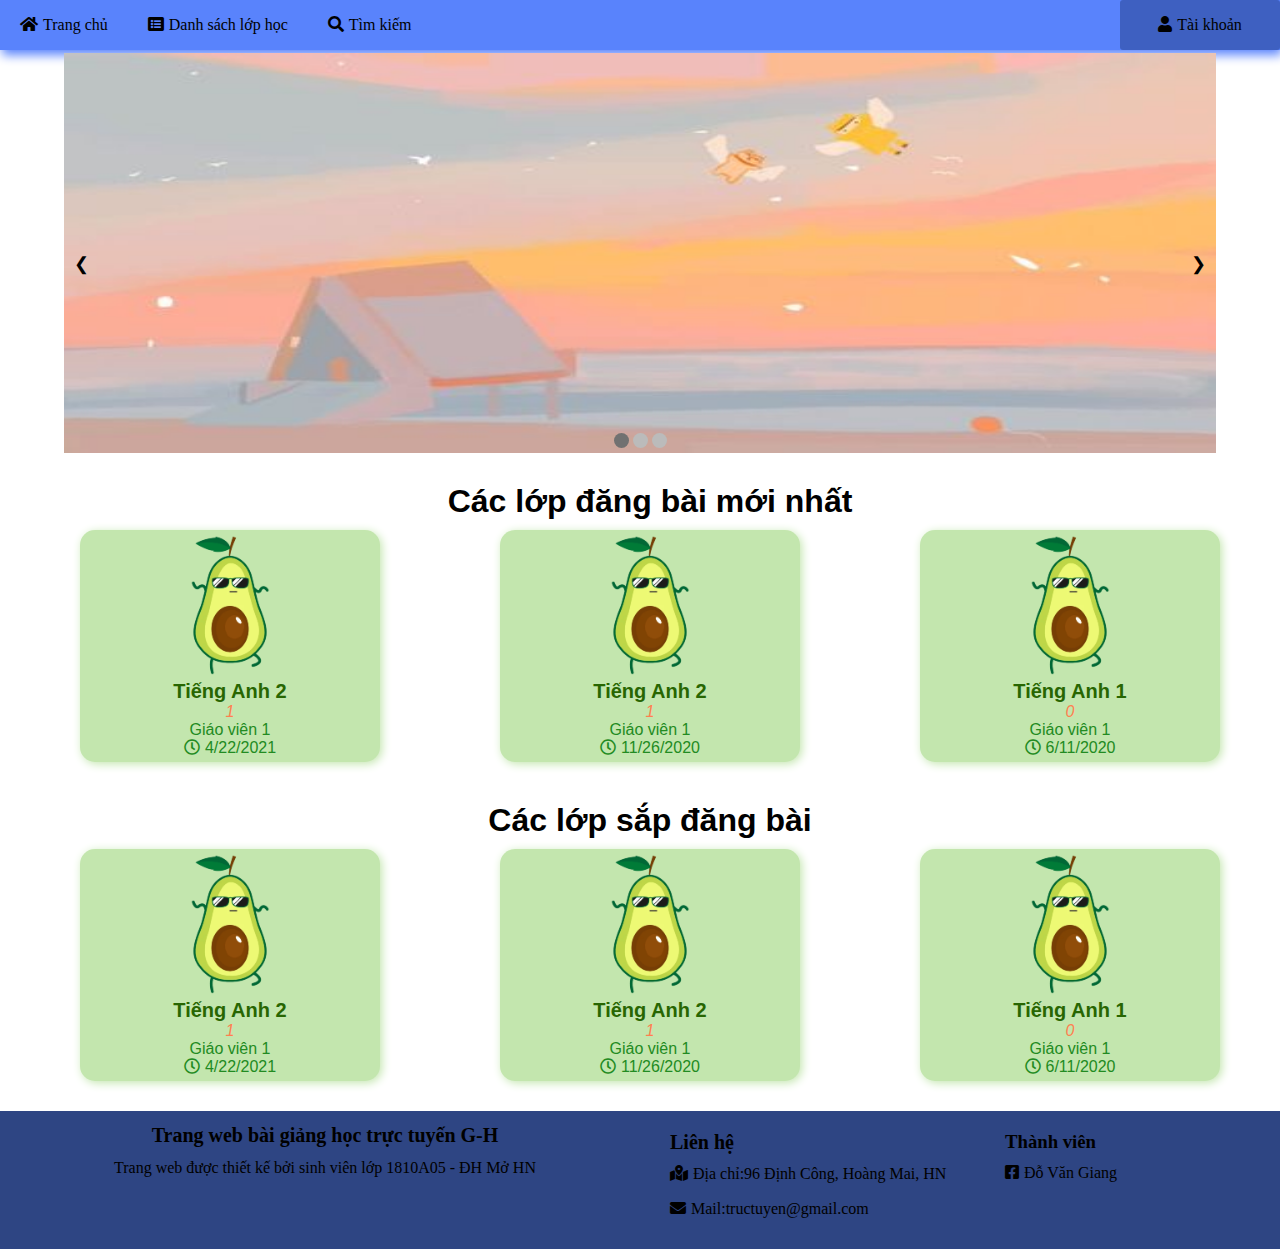
==== index.html @ 6ad75603 "init code" ====
<!DOCTYPE html>
<html lang="en">

<head>
    <meta charset="UTF-8">
    <meta http-equiv="X-UA-Compatible" content="IE=edge">
    <meta name="viewport" content="width=device-width, initial-scale=1.0">

    <head>
        <title>
            Trang chủ
        </title>
        <link href="filecss/menu.css" type="text/css" rel="stylesheet">
        <link href="filecss/DSlop.css" type="text/css" rel="stylesheet">
        <link href="filecss/slide.css" type="text/css" rel="stylesheet">
        <link href="data/fontawesome-free-5.15.4-web/css/all.min.css" rel="stylesheet">
    </head>

<body>

    <header>
        <nav>
            <div class="first">
                <div class="hidden">
                    <img class="icon1" src="anh/list.png">
                </div>
                <ul id="nav" class="nav">
                    <li><a href="index.html"><i class="iconF fas fa-home"></i>Trang chủ</a></li>
                    <li><a onclick="toastMessage();"><i class="iconF fas fa-list-alt"></i>Danh sách lớp học</a></li>
                    <li><a href="html/timkiem.html"><i class="iconF fas fa-search"></i>Tìm kiếm</a></li>
                </ul>
            </div>
            <div class="last">
                <span id="ten"><i class="iconF fas fa-user"></i>Tài khoản</span>
                <ul id="account" class="account">
                    <li><a href="html/login.html" class="button"><span><i class="iconF fas fa-sign-in-alt"></i></span>Đăng
                            nhập</a></li>
                    <li><a href="html/regist.html" class="button"><span><i class="iconF fas fa-user-plus"></i></span>Đăng
                            kí</a></li>
                </ul>
            </div>
        </nav>
    </header>
    <section class="containbody">
        <div class="container">
            <div class="slide change display" style="display: none;"><img class="classimg" src="anh/slider1.jpg">
            </div>
            <div class="slide change" style="display: block;"><img class="classimg" src="anh/slider2.jpg"></div>
            <div class="slide change" style="display: none;"><img class="classimg" src="anh/slider3.jpg"></div>
            <div>
                <a class="prev" onclick="plus(-1)">❮</a>
                <a class="next" onclick="plus(1)">❯</a>
            </div>
            <div class="classdot" style="text-align:center">
                <span class="dot" onclick="current(1)"></span>
                <span class="dot active" onclick="current(2)"></span>
                <span class="dot" onclick="current(3)"></span>
            </div>
        </div>
        <section class="fars">
            <h1>Các lớp đăng bài mới nhất</h1>
            <div id="sec1" class="flex_box">
                <div class="lop_detail"><img class="imgVocado" src="anh/pngegg.png">
                    <p class="className"><b>Tiếng Anh 2</b></p>
                    <p><i class="ix">1</i></p>
                    <p class="tenGV">Giáo viên 1</p>
                    <div class="lich"><i class="iconF iconclock far fa-clock"></i>
                        <div class="time">4/22/2021</div>
                    </div>
                </div>
                <div class="lop_detail"><img class="imgVocado" src="anh/pngegg.png">
                    <p class="className"><b>Tiếng Anh 2</b></p>
                    <p><i class="ix">1</i></p>
                    <p class="tenGV">Giáo viên 1</p>
                    <div class="lich"><i class="iconF iconclock far fa-clock"></i>
                        <div class="time">11/26/2020</div>
                    </div>
                </div>
                <div class="lop_detail"><img class="imgVocado" src="anh/pngegg.png">
                    <p class="className"><b>Tiếng Anh 1</b></p>
                    <p><i class="ix">0</i></p>
                    <p class="tenGV">Giáo viên 1</p>
                    <div class="lich"><i class="iconF iconclock far fa-clock"></i>
                        <div class="time">6/11/2020</div>
                    </div>
                </div>
            </div>
        </section>
        <section class="fars">
            <h1>Các lớp sắp đăng bài</h1>
            <div id="sec2" class="flex_box">
                <div class="lop_detail"><img class="imgVocado" src="anh/pngegg.png">
                    <p class="className"><b>Tiếng Anh 2</b></p>
                    <p><i class="ix">1</i></p>
                    <p class="tenGV">Giáo viên 1</p>
                    <div class="lich"><i class="iconF iconclock far fa-clock"></i>
                        <div class="time">4/22/2021</div>
                    </div>
                </div>
                <div class="lop_detail"><img class="imgVocado" src="anh/pngegg.png">
                    <p class="className"><b>Tiếng Anh 2</b></p>
                    <p><i class="ix">1</i></p>
                    <p class="tenGV">Giáo viên 1</p>
                    <div class="lich"><i class="iconF iconclock far fa-clock"></i>
                        <div class="time">11/26/2020</div>
                    </div>
                </div>
                <div class="lop_detail"><img class="imgVocado" src="anh/pngegg.png">
                    <p class="className"><b>Tiếng Anh 1</b></p>
                    <p><i class="ix">0</i></p>
                    <p class="tenGV">Giáo viên 1</p>
                    <div class="lich"><i class="iconF iconclock far fa-clock"></i>
                        <div class="time">6/11/2020</div>
                    </div>
                </div>
            </div>
        </section>
    </section>
    <div id="contain">
        <div class="toast">
            <div class="toast__icon">
                <i class="fas fa-bell"></i>
            </div>
            <div class="toast__body">
                <p class="toast__body__titile">Thông báo</p>
                <p class="toast__body__message">Bạn phải đăng nhập để xem danh sách lớp học</p>
            </div>
            <div class="toast__close">
                <i class="fas fa-times"></i>
            </div>
        </div>
    </div>
    <footer>
        <aside class="aside">
            <h2><b>Trang web bài giảng học trực tuyến G-H</b></h2>
            <p class="footer">Trang web được thiết kế bởi sinh viên lớp 1810A05 - ĐH Mở HN</p>
        </aside>
        <section class="GH">
            <h3><b>Liên hệ</b></h3>
            <p class="footer"><i class="iconF fas fa-map-marked-alt"></i>Địa chỉ:96 Định Công, Hoàng Mai, HN</p>
            <p class="footer"><i class="iconF fas fa-envelope"></i>Mail:tructuyen@gmail.com</p>
        </section>
        <section class="GH">
            <h3>Thành viên</h3>
            <p class="footer"><a href="https://www.facebook.com/profile.php?id=100005761937708"
                    title="Facebook Giang"><i class="iconF fab fa-facebook-square"></i>Đỗ Văn Giang</a></p>
        </section>
    </footer>
    <script>
        var slideIndex = 1;
        showSlides(slideIndex);
        var do_alert = function () {
            showSlides(slideIndex += 1);
        };
        var cl = setInterval(do_alert, 5000);
        function plus(n) {
            showSlides(slideIndex += n);
            //clearInterval(cl);
        }
        function current(n) {
            showSlides(slideIndex = n);
            //clearInterval(cl);
        }
        function showSlides(n) {
            var i;
            var slides = document.getElementsByClassName("slide");
            var dots = document.getElementsByClassName("dot");
            if (n > slides.length) { slideIndex = 1 }
            if (n < 1) { slideIndex = slides.length }
            for (i = 0; i < slides.length; i++) {
                slides[i].style.display = "none";
            }
            for (i = 0; i < dots.length; i++) {
                dots[i].className = dots[i].className.replace(" active", "");
            }
            if (slideIndex != 1) {
                slides[0].style.display = "none";
            }
            slides[slideIndex - 1].style.display = "block";
            dots[slideIndex - 1].className += " active";
        }
        function toastMessage(){
            var toast = document.querySelector("#contain");
            var query = document.querySelector(".toast");
            toast.style.display = "block";
            query.classList.add("toast--popup");
            setTimeout(function(){
                toast.style.display = "none";
                query.classList.remove("toast--popup");
            },10000);
        }
    </script>
</body>
---- filecss/menu.css ----
﻿*{
    padding:0px;
    margin:0px;
    box-sizing:border-box;
}

body {
    padding:0px;
    margin:0px auto;
}
button{
    border:none;
}
header{
    width:100%;
}
nav {
    display: flex;
    line-height: 50px;
    background-color: #5983FC;
    box-shadow: 2px 5px 10px #5983fc
}
.first{
    flex-grow: 9;
}
.nav {
    display:flex;
    align-items:center;
}
.nav>li{
    line-height: 50px;
    align-self:center;
    display:inline-block;
    margin:0px 20px;
}
.nav>li:hover{
    border-bottom:3px inset blue;
    margin-bottom:-3px;
}
.last {
    flex-grow: 1;
    line-height: 50px;
    position: relative;
    text-align: center;
    background-color: #3E60C1;
    border-radius: 3px;
    min-width: 100px;
    z-index: 10;
}
.account {
    display: none;
    position: absolute;
    width: 100%;
    padding: 5px;
    background-color: #3E60C1;
    border-bottom-left-radius: 5px;
    border-bottom-right-radius: 5px;
    z-index: 10;
}
    .account > li {
        display: inline-block;
        text-align: left;
        width: 100%;
    }
.last:hover .account {
    display: block;
    padding: 2px;
}
.button,.button_exit {
    display: flex;
    height: 40px;
    background-color: #5983FC;
    margin: 5px 0px;
    justify-content: center;
    align-items: center;
    width: 100%;
    border-radius: 3px;
}
.button_exit {
    background-color: brown;
}
ul {
    list-style: none;
}
a{
    text-decoration:none;
    color:black;
}
a:visited{
    background-color:aqua;
}
.hidden{
    display:none;
    width:200px;
    text-align:center;
}
.icon{
    height:20px;
    width:20px;
    margin-right:3px;
}
.icon1{
    height: 20px;
    width: 30px;
}
.menuflex{
    display:flex;
    justify-content:center;
    align-items:center;
    height:100%;
}
.fars{
    width:100%;
    margin:20px 10px;
    padding:10px;
    text-align:center;
}
h1, .fars {
    font-family:'Gill Sans', 'Gill Sans MT', Calibri, 'Trebuchet MS', sans-serif;
}
@font-face {
    font-family: "TheNautigal-Bold";
    src: url(./fonts/TheNautigal-Bold.ttf);
}
#h3{
    line-height:30px;
    margin:10px 0px;
    color:red;
    text-align:center;
}
#form_choose{
    display:flex;
    justify-content:center;
    width:200px;
    margin:10px auto;
}
.radiochoose{
    width:30px;
}
#choosebtn{
    margin:5px;
    padding:0px 10px;
    background-color:chartreuse;
}
a{
    cursor: pointer;
}
footer {
    width: 100%;
    display: grid;
    padding: 10px;
    column-gap: 20px;
    grid-template-columns: 50% 25% 25%;
    background-color: #2E4583;
    margin-top:20px;
}
.footer{
    line-height:30px;
    margin:5px 0px;
}
.aside{
    text-align:center;
}
.GH{
    border-left:1px thin black;
    padding:10px;
}
.containbody{
    min-height:450px;
    
}
.iconF{
    padding-right: 5px;
}
button:hover{
    cursor:pointer;
}
#contain{
    top:55px;
    right:10px;
    position:absolute;
    display: none;
}
#containFind{
    top:55px;
    right:10px;
    position:absolute;
}

.toast{ 
    max-width: 350px;
    min-width: 300px;
    border-left: 10px solid rgb(56, 248, 139);
    display: flex;
    align-items: center;
    box-shadow: 0px 5px 10px rgba(0, 0, 0, 0.1);
    border-radius: 20px;
    background-color: ivory;
    z-index: 9999;
    transition: linear .3s;
}
.toast + .toast{
    margin-top: 20px;
}
.toast--popup{
    animation: toastMessage ease 3s , fadeoutMessage linear 3s 5s forwards;
}
@keyframes toastMessage {
    from{
        opacity: 0;   
        transform: translateX(calc(100% + 10px));
    }
    to{
        opacity: 1;
        transform: translateX(10px);
    }
}
@keyframes fadeoutMessage {
    to{
        opacity: 0;
    }
}
.toast__icon, .toast__close{
    padding: 5px 10px;
    font-size: 20px;
}
.toast__icon{
    color: rgb(22, 221, 108);
}
.toast__body{
    width: 100%;
}
.toast__body__titile{
    padding: 5px;
    font-size: 15px;
    color: tomato;
}
.toast__body__message{
    padding: 5px 5px 10px;
    font-size: 10px;
    color: #888;
}
.toast__close{
    font-size: 16px;
    color: #999;
    cursor: pointer;
}
#id, #email{
    font-size: 15px;
    line-height: 20px;
    padding:5px;
    color: rgb(200, 202, 202);
    font-family:Cambria, Cochin, Georgia, Times, 'Times New Roman', serif;
}
@media screen and (max-width:768px){
    
    .first{
        position:relative;
        z-index:10;
    }
    .hidden {
        display: inline-block;
        align-content:center;
    }
    .nav {
        position: absolute;
        display: none;
        flex-direction: column;
        box-shadow: 2px 5px 10px #5983fc
    }
    .first:hover .nav{
        display:flex;
        flex-direction:column;
        background-color: khaki;
    }
    .nav>li{
        width:100%;
        
        text-align:center;
    }
    footer{
        grid-template-columns:100%;
    }
    .GH{
        text-align:center;
    }
}
---- filecss/DSlop.css ----
﻿*{
    padding:0px;
    margin:0px;
}
body {
    padding:0px;
    margin:0px auto;
    box-sizing:border-box;
}
.titileds{
    margin:5px auto;
    background-color:antiquewhite;
    border-bottom-color:chartreuse;
    line-height:50px;
    text-align:center;
}
.flex_box{
    width:100%;
    display:flex;
    flex-wrap:wrap;
    justify-content:space-around;
}
.lop_detail {
    text-align: center;
    width: 300px;
    border-radius: 15px;
    box-shadow: 2px 2px 10px #c3e6ae;
    background-color: #c3e6ae;
    display: flex;
    flex-direction: column;
    align-items: center;
    margin-top: 10px;
    font-family: 'Gill Sans', 'Gill Sans MT', Calibri, 'Trebuchet MS', sans-serif;
    padding-bottom:5px;
}
.lich{
    display:flex;
    justify-content:center;
    flex-direction:row;
    text-align:center;
}
.imgVocado{
    max-height:150px;
}
.className {
    color: #286602;
    font-weight: bold;
}
.tenGV{
    color:forestgreen;
}
.iconclock {
    color: forestgreen;
}
.time {
    color: forestgreen;
    margin:auto;
}
a{
    text-decoration:none;
    color:black;
}
b{
    font-size:20px;
}
.ix{
    color:coral;
}


.boxkt{
    display:grid;
    grid-template-columns:50% 50%;
   
}
.btn{
    width:100%;
    line-height: 30px;
    border-radius: 3px;
}
.btndkx,.btnb1,.btnh{
    display: flex;
    height: 30px;
    justify-content: center;
    align-items: center;
    border-radius: 30px;
    padding: 10px;
    width:120px;
    margin:8px 3px;
}
.btndkx{
    background-color:gold;
}
.red{
   
}
.btnb1{
    background-color:forestgreen;
}

.btnh{
    background-color:brown;
}

.imgicon{
   
    align-self:center;
    height:20px;
    width:20px;
}
---- filecss/slide.css ----
﻿* {
    padding: 0px;
    margin: 0px;
}
body {
    padding: 0px;
    margin: 0px auto;
}
.container {
    margin:3px auto;
    width: 90%;
    height: 400px;
    position: relative;
    border-radius:30px;
}
img{
    border-image:30px;
}
.slide {
    display: none;
}

.change {
    animation-name: change;
    animation-duration: 3s;
}
.display{
    display:block;
}
@keyframes change {
    from {
        opacity:0.2;
    }

    to {
        opacity:1;
    }
}

.prev, .next {
    
    position: absolute;
    top: 50%;
    margin-top: -10px;
    padding: 10px;
    cursor: pointer;
    user-select: none;
    font-size: 18px;
    transition: 0.6s;
    border-radius: 0 3px 3px 0;
    z-index:1;
}

.next {
    right: 0;
    border-radius: 3px 0 0 3px;
}

    .prev:hover, .next:hover {
        background-color: rgba(0,0,0,0.8);
    }

.dot {
    
    cursor: pointer;
    height: 15px;
    width: 15px;
    margin: 0 2px;
    background-color: #bbb;
    border-radius: 50%;
    display: inline-block;
    transition: background-color 0.6s ease;
    
}

    .active, .dot:hover {
        background-color: #717171;
    }

.classdot {
    width: 100%;
    position: absolute;
    bottom: 5px;
    display: flex;
    justify-content: center;
    z-index:1;
}

.classimg {
    width: 100%;
    height: 400px;
}
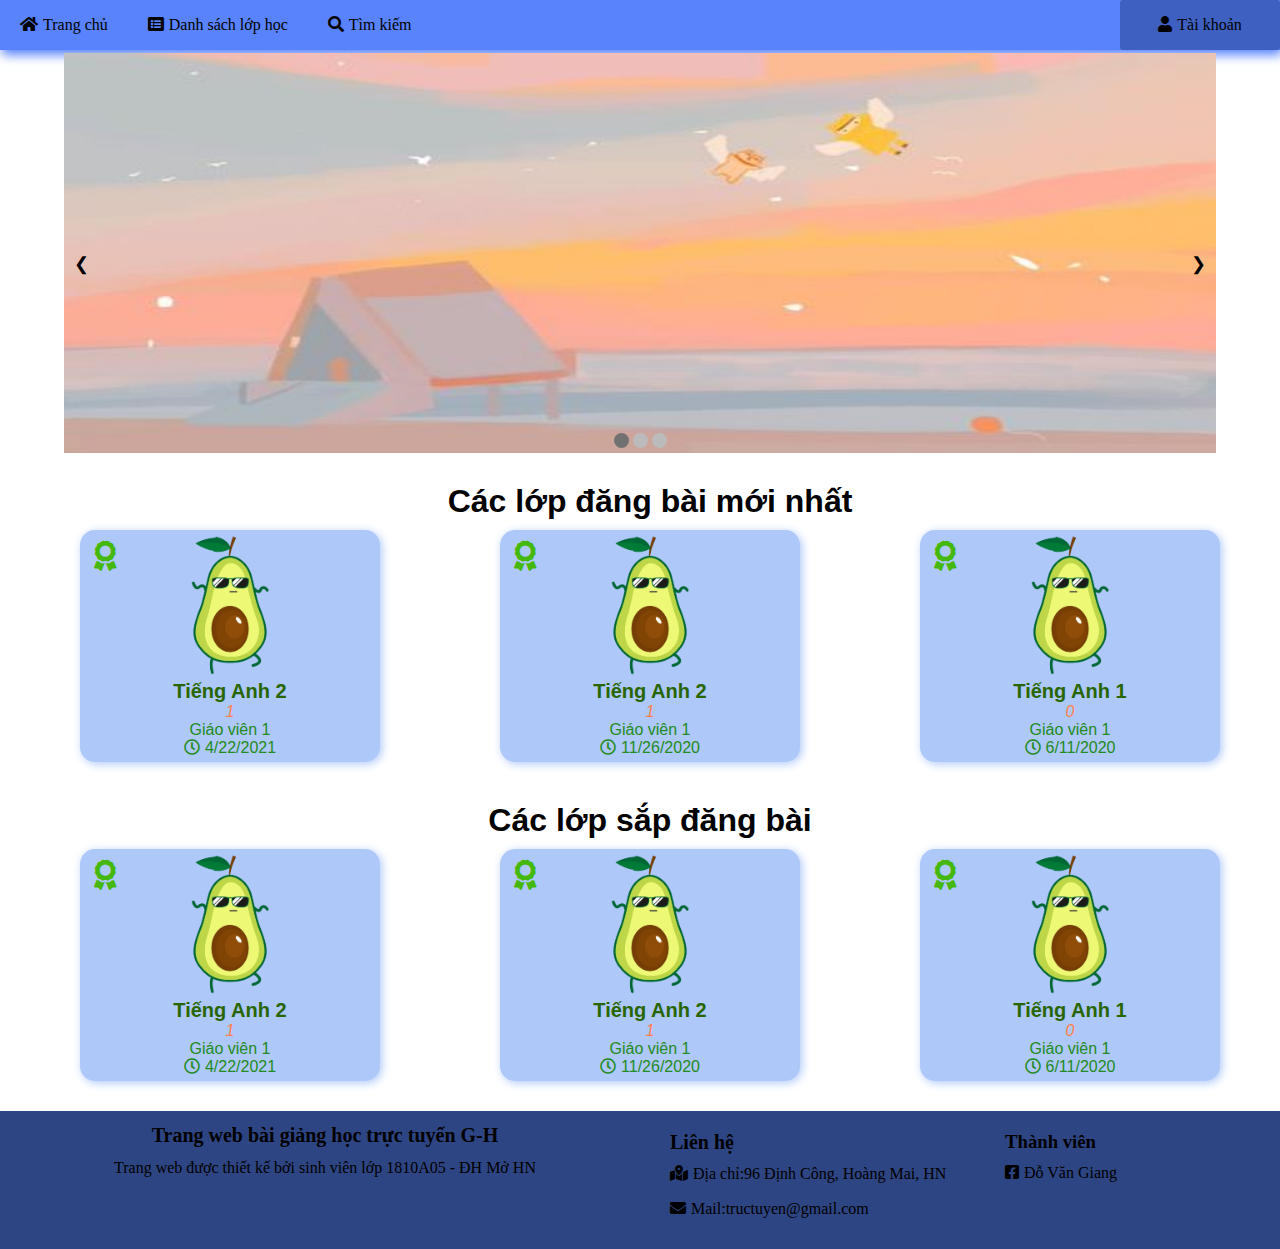
==== commit 1c01aede: "animation" ====
--- a/index.html
+++ b/index.html
@@ -61,6 +61,7 @@
             <h1>Các lớp đăng bài mới nhất</h1>
             <div id="sec1" class="flex_box">
                 <div class="lop_detail"><img class="imgVocado" src="anh/pngegg.png">
+                    <div class="bookmark"><i class="fas fa-award"></i></div>
                     <p class="className"><b>Tiếng Anh 2</b></p>
                     <p><i class="ix">1</i></p>
                     <p class="tenGV">Giáo viên 1</p>
@@ -69,6 +70,8 @@
                     </div>
                 </div>
                 <div class="lop_detail"><img class="imgVocado" src="anh/pngegg.png">
+                    <div class="bookmark"><i class="fas fa-award"></i></div>
+
                     <p class="className"><b>Tiếng Anh 2</b></p>
                     <p><i class="ix">1</i></p>
                     <p class="tenGV">Giáo viên 1</p>
@@ -77,6 +80,8 @@
                     </div>
                 </div>
                 <div class="lop_detail"><img class="imgVocado" src="anh/pngegg.png">
+                    <div class="bookmark"><i class="fas fa-award"></i></div>
+
                     <p class="className"><b>Tiếng Anh 1</b></p>
                     <p><i class="ix">0</i></p>
                     <p class="tenGV">Giáo viên 1</p>
@@ -90,6 +95,8 @@
             <h1>Các lớp sắp đăng bài</h1>
             <div id="sec2" class="flex_box">
                 <div class="lop_detail"><img class="imgVocado" src="anh/pngegg.png">
+                    <div class="bookmark"><i class="fas fa-award"></i></div>
+
                     <p class="className"><b>Tiếng Anh 2</b></p>
                     <p><i class="ix">1</i></p>
                     <p class="tenGV">Giáo viên 1</p>
@@ -98,6 +105,8 @@
                     </div>
                 </div>
                 <div class="lop_detail"><img class="imgVocado" src="anh/pngegg.png">
+                    <div class="bookmark"><i class="fas fa-award"></i></div>
+
                     <p class="className"><b>Tiếng Anh 2</b></p>
                     <p><i class="ix">1</i></p>
                     <p class="tenGV">Giáo viên 1</p>
@@ -106,6 +115,8 @@
                     </div>
                 </div>
                 <div class="lop_detail"><img class="imgVocado" src="anh/pngegg.png">
+                    <div class="bookmark"><i class="fas fa-award"></i></div>
+
                     <p class="className"><b>Tiếng Anh 1</b></p>
                     <p><i class="ix">0</i></p>
                     <p class="tenGV">Giáo viên 1</p>
--- a/filecss/menu.css
+++ b/filecss/menu.css
@@ -20,6 +20,11 @@
     background-color: #5983FC;
     box-shadow: 2px 5px 10px #5983fc
 }
+button:hover,.button:hover{
+    transform: scale(110%);
+    transition: ease 1s;
+}
+
 .first{
     flex-grow: 9;
 }
@@ -34,8 +39,18 @@
     margin:0px 20px;
 }
 .nav>li:hover{
+    opacity: 0.8;
     border-bottom:3px inset blue;
     margin-bottom:-3px;
+    animation:liUp ease .3s forwards;
+}
+@keyframes liUp {
+    from{
+        margin-top: 0px;
+    }
+    to{
+        margin-top: -5px;
+    }
 }
 .last {
     flex-grow: 1;
@@ -275,7 +290,6 @@
     }
     .nav>li{
         width:100%;
-        
         text-align:center;
     }
     footer{
--- a/filecss/DSlop.css
+++ b/filecss/DSlop.css
@@ -24,14 +24,50 @@
     text-align: center;
     width: 300px;
     border-radius: 15px;
-    box-shadow: 2px 2px 10px #c3e6ae;
-    background-color: #c3e6ae;
+    box-shadow: 2px 2px 10px #aec8f9;
+    background-color: #aec8f9;
+    /* background-color: #c3e6ae; */
+    position: relative;
     display: flex;
     flex-direction: column;
     align-items: center;
     margin-top: 10px;
     font-family: 'Gill Sans', 'Gill Sans MT', Calibri, 'Trebuchet MS', sans-serif;
     padding-bottom:5px;
+}
+.bookmark{
+    position: absolute;
+    margin-top: 10px;
+    margin-left: -250px;
+    color: #45b90a; 
+    font-size: 30px;
+    font-style: italic;
+}
+.bookmark:hover{
+    transform: rotate(360deg);
+    transition: linear .5s;
+    animation: zoominout linear .5s;
+}
+@keyframes zoominout {
+    0%{
+        font-size: 30px;
+    }
+    50%{
+        font-size: 50px;
+    }
+    100%{
+        font-size: 30px;
+    }
+}
+
+.lop_detail:hover{
+    animation: jump ease .5s forwards;
+}
+@keyframes jump {
+    to{
+        margin-top:0px;
+        margin-bottom: 10px;
+    }
 }
 .lich{
     display:flex;
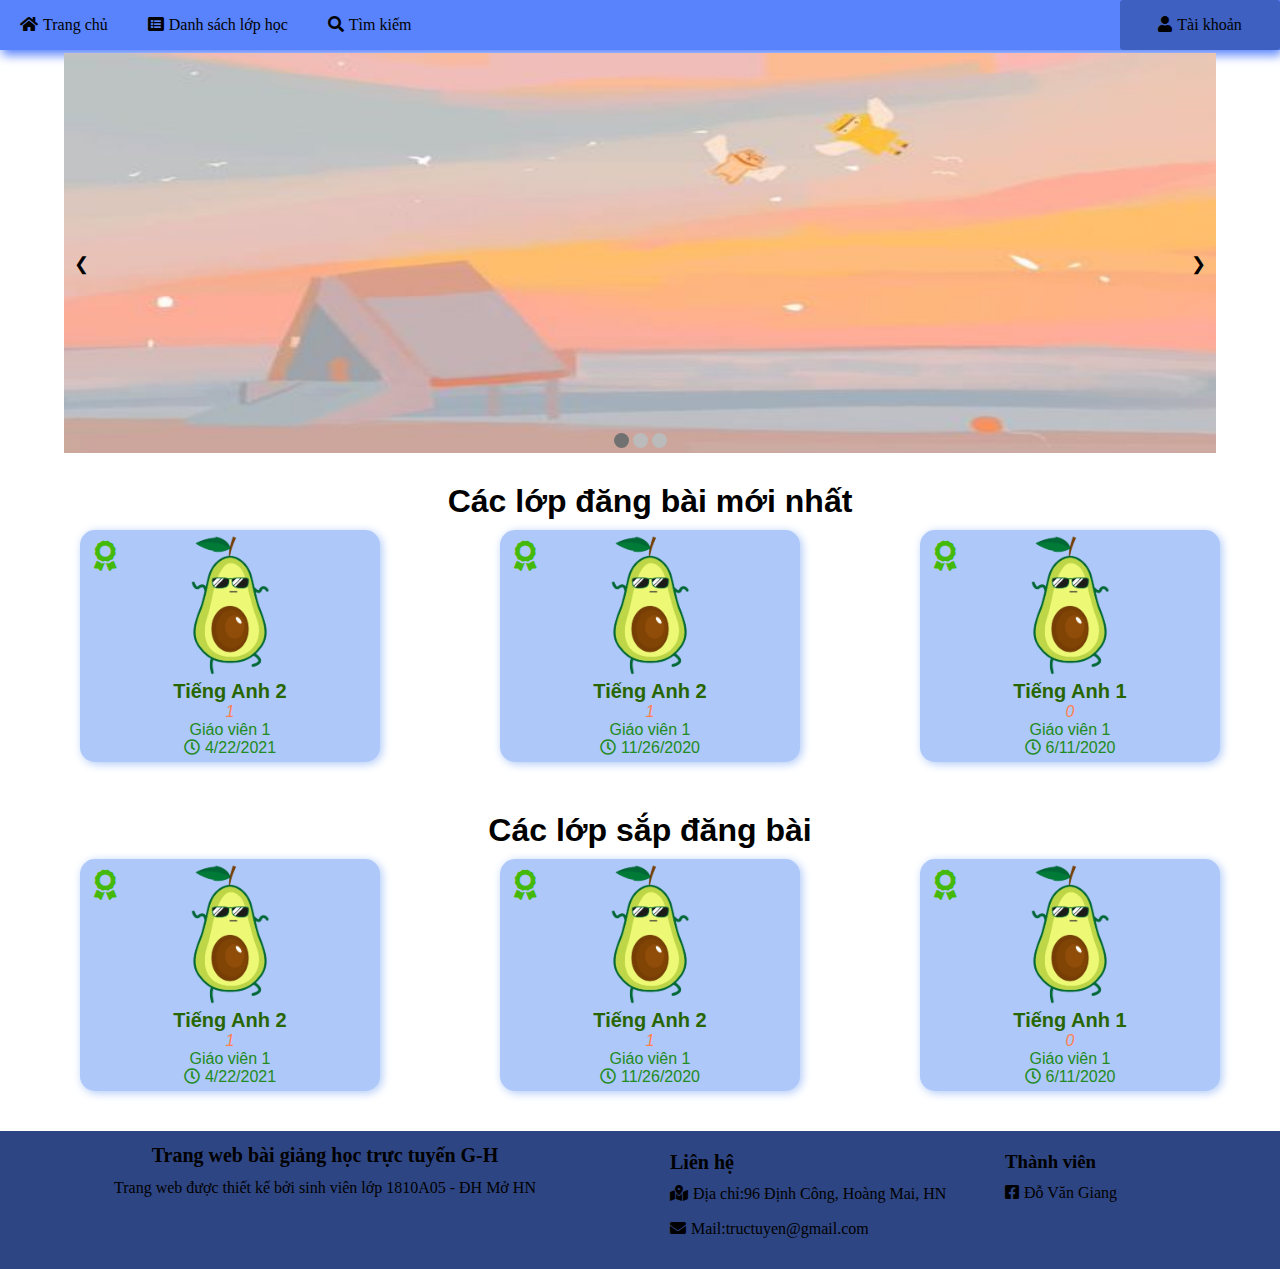
==== commit 92460400: "change" ====
--- a/index.html
+++ b/index.html
@@ -22,8 +22,7 @@
         <nav>
             <div class="first">
                 <div class="hidden">
-                    <img class="icon1" src="anh/list.png">
-                </div>
+                    <i class="fas fa-stream"></i>                </div>
                 <ul id="nav" class="nav">
                     <li><a href="index.html"><i class="iconF fas fa-home"></i>Trang chủ</a></li>
                     <li><a onclick="toastMessage();"><i class="iconF fas fa-list-alt"></i>Danh sách lớp học</a></li>
@@ -71,7 +70,6 @@
                 </div>
                 <div class="lop_detail"><img class="imgVocado" src="anh/pngegg.png">
                     <div class="bookmark"><i class="fas fa-award"></i></div>
-
                     <p class="className"><b>Tiếng Anh 2</b></p>
                     <p><i class="ix">1</i></p>
                     <p class="tenGV">Giáo viên 1</p>
--- a/filecss/menu.css
+++ b/filecss/menu.css
@@ -7,9 +7,11 @@
 body {
     padding:0px;
     margin:0px auto;
+    min-height: 688px;
+    max-width: 1360px;
 }
 button{
-    border:none;
+    border:transparent;
 }
 header{
     width:100%;
@@ -19,10 +21,6 @@
     line-height: 50px;
     background-color: #5983FC;
     box-shadow: 2px 5px 10px #5983fc
-}
-button:hover,.button:hover{
-    transform: scale(110%);
-    transition: ease 1s;
 }
 
 .first{
@@ -83,16 +81,21 @@
 }
 .button,.button_exit {
     display: flex;
-    height: 40px;
+    height: 30px;
     background-color: #5983FC;
     margin: 5px 0px;
     justify-content: center;
     align-items: center;
     width: 100%;
-    border-radius: 3px;
+    border-radius: 15px;
 }
 .button_exit {
     background-color: brown;
+}
+
+button:hover , .button_exit:hover , .button:hover{
+    transform:scale(1.1);
+    transition: ease 1s;
 }
 ul {
     list-style: none;
@@ -187,7 +190,7 @@
 .iconF{
     padding-right: 5px;
 }
-button:hover{
+button:hover,.button_exit:hover, .button:hover{
     cursor:pointer;
 }
 #contain{
--- a/filecss/DSlop.css
+++ b/filecss/DSlop.css
@@ -32,6 +32,7 @@
     flex-direction: column;
     align-items: center;
     margin-top: 10px;
+    margin-bottom: 10px;
     font-family: 'Gill Sans', 'Gill Sans MT', Calibri, 'Trebuchet MS', sans-serif;
     padding-bottom:5px;
 }
@@ -43,7 +44,7 @@
     font-size: 30px;
     font-style: italic;
 }
-.bookmark:hover{
+.bookmark:hover, .lop_detail:hover .bookmark{
     transform: rotate(360deg);
     transition: linear .5s;
     animation: zoominout linear .5s;
@@ -66,7 +67,7 @@
 @keyframes jump {
     to{
         margin-top:0px;
-        margin-bottom: 10px;
+        margin-bottom: 20px;
     }
 }
 .lich{
@@ -127,9 +128,6 @@
 .btndkx{
     background-color:gold;
 }
-.red{
-   
-}
 .btnb1{
     background-color:forestgreen;
 }
--- a/filecss/slide.css
+++ b/filecss/slide.css
@@ -9,7 +9,7 @@
 .container {
     margin:3px auto;
     width: 90%;
-    height: 400px;
+    max-height: 400px;
     position: relative;
     border-radius:30px;
 }
@@ -28,11 +28,10 @@
     display:block;
 }
 @keyframes change {
-    from {
+    0% {
         opacity:0.2;
     }
-
-    to {
+    100%{
         opacity:1;
     }
 }
